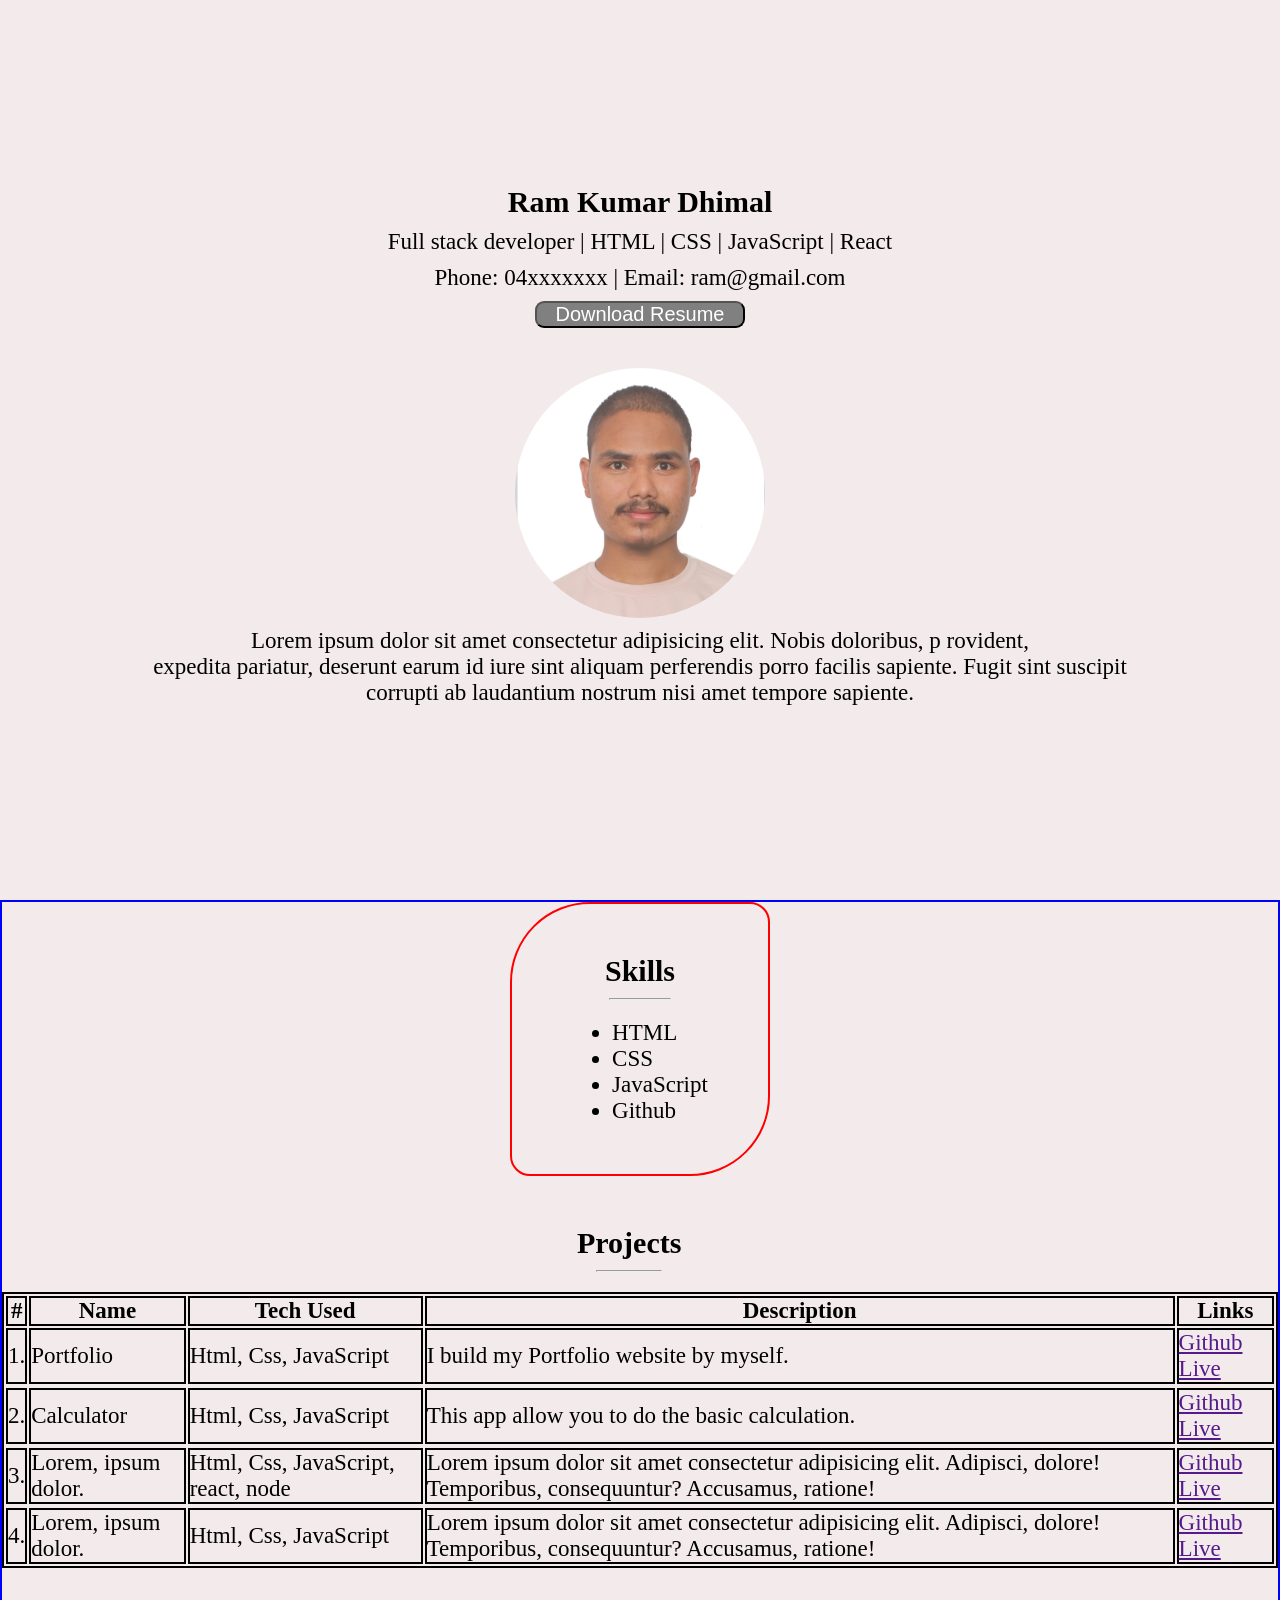
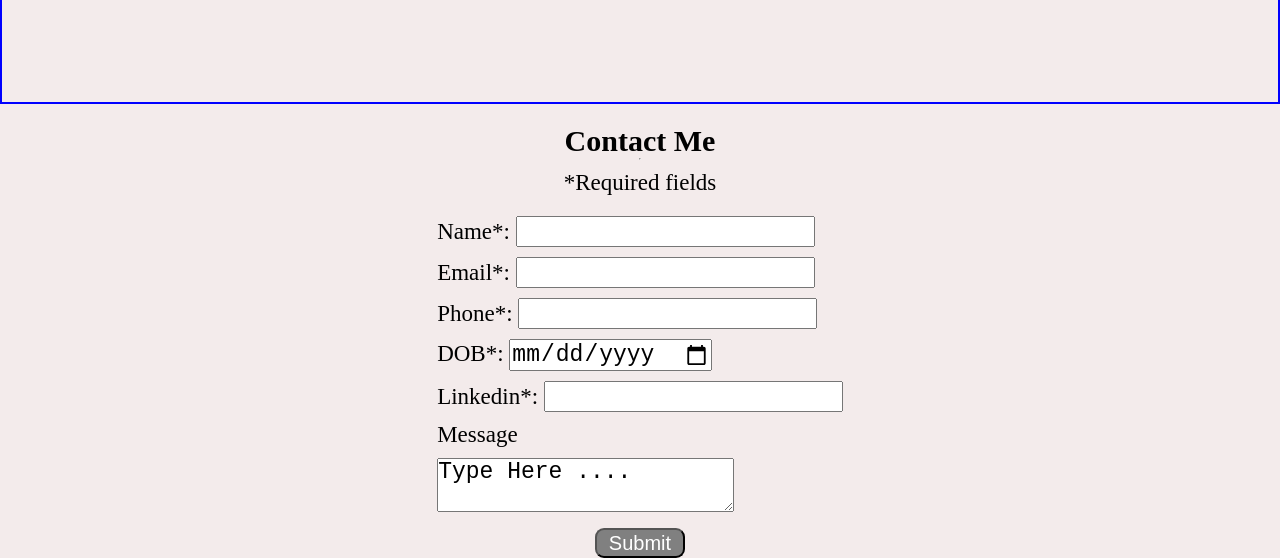
==== index.html @ 2f6cc260 "second commit" ====
<!DOCTYPE html>
<html lang="en">

<head>
    <meta charset="UTF-8">
    <meta name="viewport" content="width=, initial-scale=1.0">
    <title>Portfolio</title>
    <link rel="stylesheet" href="style.css">
</head>

<body>
    <!-- /* -----------------------------------------main-info--------------------------------- */ -->

    <section>
        <div class="main-info">

            <h1>Ram Kumar Dhimal</h1>
            <p id="header">Full stack developer | HTML | CSS | JavaScript | React</p>
            <p id="phone">Phone: 04xxxxxxx | Email: ram@gmail.com</p>

            <button id="resume">
                Download Resume
            </button>

            <img src="ram.jpg">

            <p id="description">Lorem ipsum dolor sit amet consectetur adipisicing elit. Nobis doloribus, p
                rovident, <br>
                expedita pariatur, deserunt earum id iure sint aliquam
                perferendis porro facilis sapiente. Fugit sint suscipit <br>
                corrupti ab laudantium
                nostrum nisi amet tempore sapiente.</p>
        </div>

    </section>
    <!-- 
--------------------------------------------skills------------------------------------------------------- -->

    <section id="skills-projects">
        <div class="skills">

            <h1>Skills</h1>
            <div class="hr">
                <hr>
            </div>


            <ul>
                <li>HTML</li>
                <li>CSS</li>
                <li>JavaScript</li>
                <li>Github</li>
            </ul>

        </div>

        <!-- ----------------------------------------------projects----------------------------------------------------- -->


            <div class="projects">
                <h1>Projects</h1>
                <div class="hr">
                    <hr>
                </div>
                <table id="table">
                    <tr>
                        <th>
                            <h3>#</h3>
                        </th>
                        <th>
                            <h3>Name</h3>
                        </th>
                        <th>
                            <h3>Tech Used</h3>
                        </th>
                        <th>
                            <h3>Description</h3>
                        </th>
                        <th>
                            <h3>Links</h3>
                        </th>
                    </tr>

                    <tr>
                        <td>1.</td>
                        <td>Portfolio</td>
                        <td>Html, Css, JavaScript</td>
                        <td>I build my Portfolio website by myself.</td>
                        <td><a href="">Github Live</a></td>
                    </tr>

                    <tr></tr>
                    <td>2.</td>
                    <td>Calculator</td>
                    <td>Html, Css, JavaScript</td>
                    <td>This app allow you to do the basic calculation.</td>
                    <td><a href="">Github Live</a></td>
                    </tr>

                    <tr></tr>
                    <td>3.</td>
                    <td>Lorem, ipsum dolor.</td>
                    <td>Html, Css, JavaScript, react, node</td>
                    <td>Lorem ipsum dolor sit amet consectetur adipisicing elit. Adipisci, dolore! Temporibus,
                        consequuntur?
                        Accusamus, ratione!</td>
                    <td><a href="">Github Live</a></td>
                    </tr>

                    <tr></tr>
                    <td>4.</td>
                    <td>Lorem, ipsum dolor.</td>
                    <td>Html, Css, JavaScript</td>
                    <td>Lorem ipsum dolor sit amet consectetur adipisicing elit. Adipisci, dolore! Temporibus,
                        consequuntur?
                        Accusamus, ratione!</td>
                    <td><a href="">Github Live</a></td>
                    </tr>

                </table>
            </div>

     
    </section>


    <!-- /* -----------------------------------------contact------------------------------------------------------ */ -->
    <section>
        <div class="contact">

            <h1>Contact Me</h1>

            <hr>

            <p>*Required fields</p>

            <form action="http//www.google.com" method="post">

                <div class="full-name">
                    <label for="name">Name*:</label>
                    <input type="text" name="Name" id="name">
                </div>

                <div class="email-address">
                    <label for="email">Email*:</label>
                    <input type="email" name="Email" id="email">
                </div>

                <div class="phone">
                    <label for="number">Phone*:</label>
                    <input type="number" name="Number" id="number">
                </div>

                <div class="date-of-birth">
                    <label for="dob">DOB*:</label>
                    <input type="date" name="DOB" id="dob">
                </div>

                <div class="linkedin-profile">
                    <label for="linkedin">Linkedin*:</label>
                    <input type="text" name="Linkedin" id="linkedin">
                </div>
                <div class="TextArea">
                    <label for="message">Message</label>
                    <div class="comment">
                        <textarea name="Message" id="message">Type Here ....</textarea>
                    </div>
                </div>

                <div class="button">
                    <button type="submit" id="button-submit">Submit</button>
                </div>
            </form>


        </div>
    </section>

</body>

</html>
---- style.css ----
* {
    margin: 0;
    padding: 0;
    font-size: 23px;
}

body {
    background: rgb(243, 235, 235);

}

button {
    background: grey;
    color: white;
    border-radius: 9px;
    font-size: 20px;
    cursor: pointer;
    text-align: center;
}

button:hover {
    background: rgb(158, 154, 154);
}

h1 {
    font-size: 30px;
}

/* -----------------------------------------main-info--------------------------------- */
.main-info {
    /* border: 2px solid red; */
    display: flex;
    flex-direction: column;
    width: 100%;
    height: 100vh;
    justify-content: center;
    align-items: center;

    h1,
    p {
        margin-bottom: 10px;
    }


    img {
        border-radius: 50%;
        height: 250px;
        width: 250px;
    }

    #description {
        margin-top: 10px;
        text-align: center;
    }
}

#resume {
    width: 210px;
    margin-bottom: 40px;
}

/* --------------------------------------------skills------------------------------------------------------- */
.skills {
    border: 2px solid red ;
    width: 20%;

    height: 30vh;
    display: flex;
    flex-direction: column;
    /* flex-wrap: wrap; */
    align-items: center;
    justify-content: center;
    margin: auto;
    /* border: 1px double black; */
    border-radius: 80px 20px;
    min-width: 190px;
    .hr {
        margin-bottom: 10px;
        display: flex;
        justify-content: center;
        width: 98vw;
    }
    hr{
        width: 60px;
        margin: 10px 0;
    }

    ul {
        text-align: start;
        margin-left: 40px;
    }
}

/* 
----------------------------------------------projects----------------------------------------------------- */
#skills-projects{
    height: 800px;
    
    border: 2px solid blue;
}
.projects {
    /* border: 2px solid red ; */
    display: flex;
    flex-direction: column;
    align-items: flex-start;
    height: 90vh;
    margin: auto;
    margin-top: 40px;
    /* flex-wrap: wrap; */

    h1 {
        display: flex;
        width: 98vw;
        justify-content: center;
        /* flex-wrap: wrap; */
        margin: 10px 0;
    }

    .hr {
        width: 98vw;
        margin-bottom: 20px;
        display: flex;
        justify-content: center
    }
    hr{
        width: 5vw;
    }
   

    table,
    tr,
    th, td {
        border: 2px double black;
        font-weight: lighter;
        text-align: start;
        
    }

    h3 {
        text-align: center;
    }
}


/* -----------------------------------------contact------------------------------------------------------ */

.contact {
    display: flex;
    flex-direction: column;
    /* border: 2px solid red; */
    width: 98%;
    height: auto;
    align-items: center;
    justify-content: center;
    margin: auto;
    margin-top: 20px;
    /* flex-wrap: wrap; */
}

.contact p {
    margin: 10px 0;
}

form {
    display: flex;
    flex-direction: column;
}

.contact div {
    margin-top: 10px;
}

.TextArea{
    display: flex;
    flex-direction: column;
    align-items: flex-start;
}

.button{
    display: flex;
    justify-content: center;
}
#button-submit {
    height: 30px;
    width: 90px;
}




/* --------------------------------------------------------------media query------------------------------------------------------------------- */

@media only screen and (max-width: 485px){
    #skills-projects {
        height: 1190px;
    }
}
@media only screen and (max-width: 652px){
    #skills-projects {
        height: 900px;
    }
}
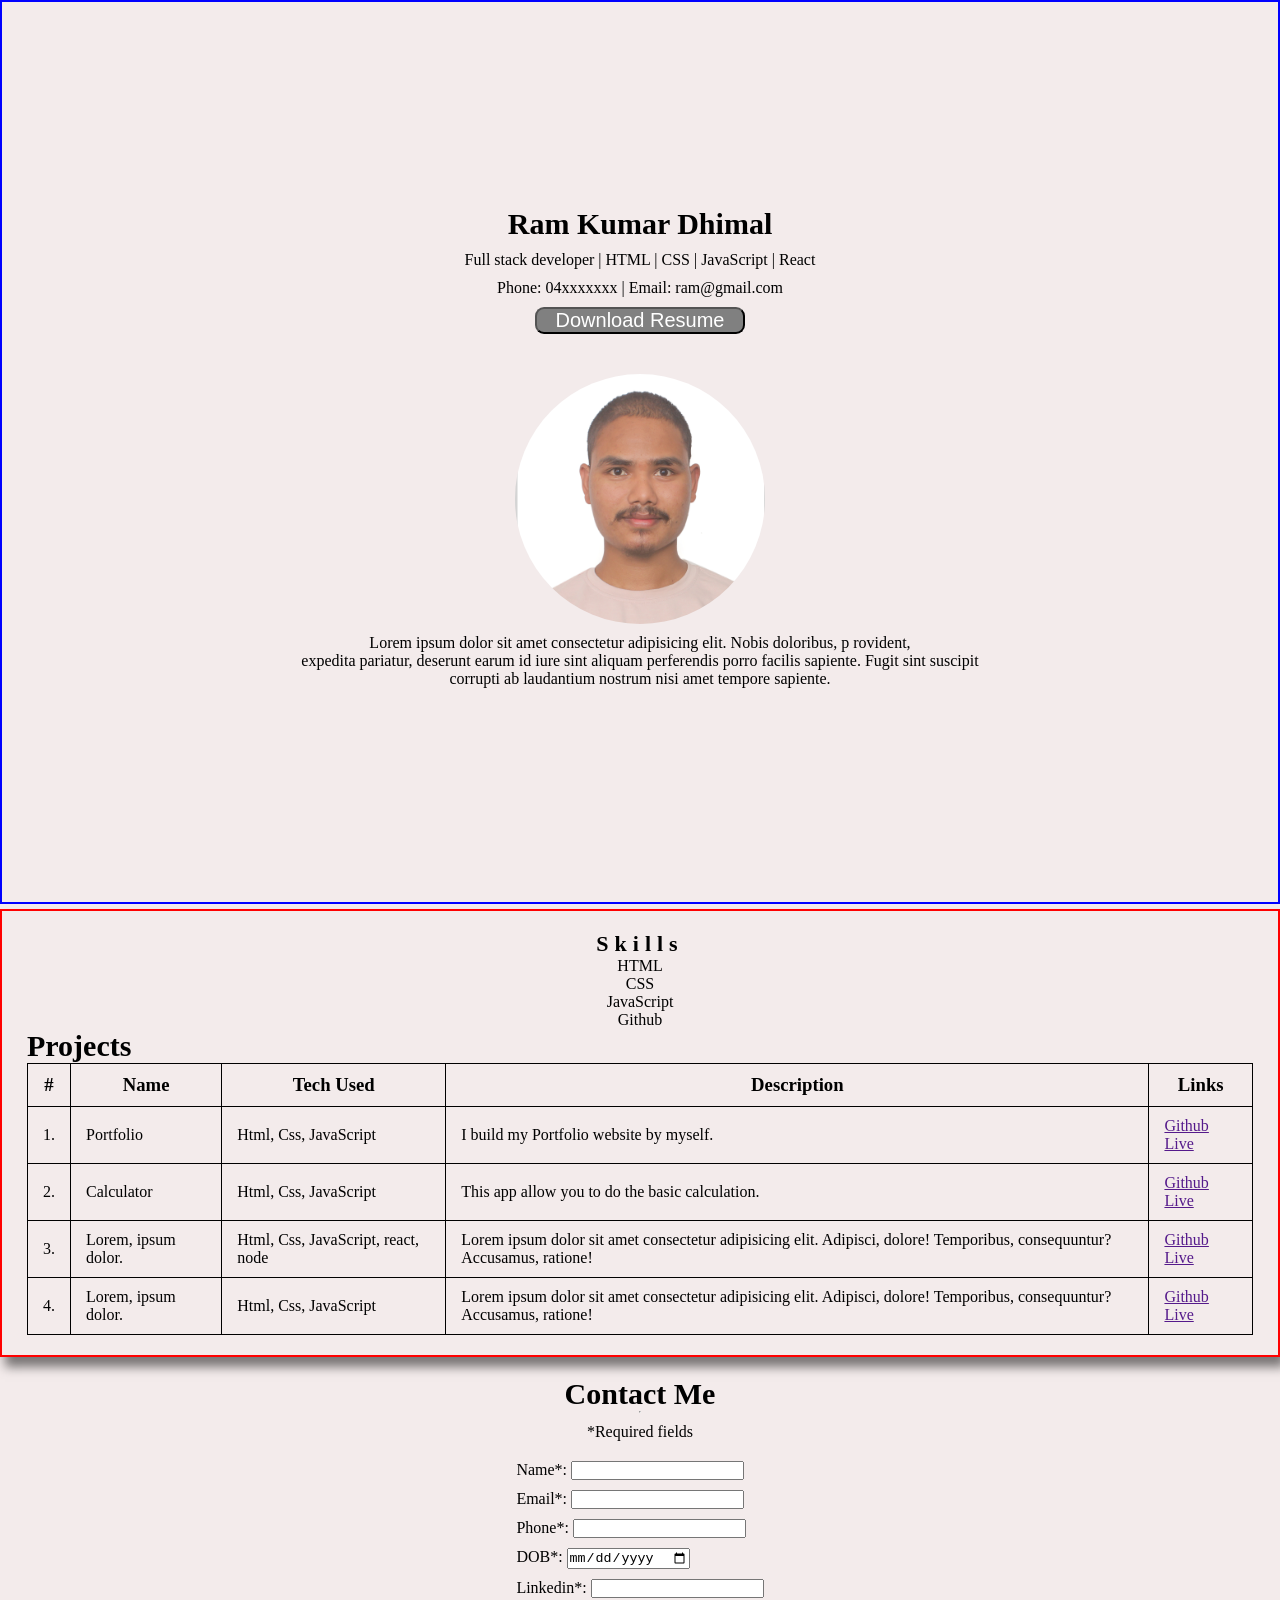
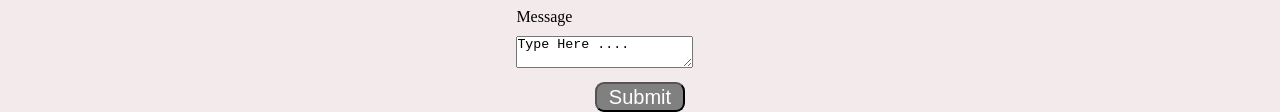
==== commit 5c0bd080: "third commit" ====
--- a/index.html
+++ b/index.html
@@ -40,9 +40,9 @@
         <div class="skills">
 
             <h1>Skills</h1>
-            <div class="hr">
+            <!-- <div class="hr">
                 <hr>
-            </div>
+            </div> -->
 
 
             <ul>
@@ -57,46 +57,43 @@
         <!-- ----------------------------------------------projects----------------------------------------------------- -->
 
 
+        <h1>Projects</h1>
             <div class="projects">
-                <h1>Projects</h1>
-                <div class="hr">
-                    <hr>
-                </div>
-                <table id="table">
-                    <tr>
-                        <th>
-                            <h3>#</h3>
-                        </th>
-                        <th>
-                            <h3>Name</h3>
-                        </th>
-                        <th>
-                            <h3>Tech Used</h3>
-                        </th>
-                        <th>
-                            <h3>Description</h3>
-                        </th>
-                        <th>
-                            <h3>Links</h3>
-                        </th>
-                    </tr>
-
-                    <tr>
-                        <td>1.</td>
-                        <td>Portfolio</td>
+                    <table id="table">
+                        <tr>
+                            <th>
+                                <h3>#</h3>
+                            </th>
+                            <th>
+                                <h3>Name</h3>
+                            </th>
+                            <th>
+                                <h3>Tech Used</h3>
+                            </th>
+                            <th>
+                                <h3>Description</h3>
+                            </th>
+                            <th>
+                                <h3>Links</h3>
+                            </th>
+                        </tr>
+                        
+                        <tr>
+                            <td>1.</td>
+                            <td>Portfolio</td>
+                            <td>Html, Css, JavaScript</td>
+                            <td>I build my Portfolio website by myself.</td>
+                            <td><a href="">Github Live</a></td>
+                        </tr>
+                        
+                        <tr></tr>
+                        <td>2.</td>
+                        <td>Calculator</td>
                         <td>Html, Css, JavaScript</td>
-                        <td>I build my Portfolio website by myself.</td>
+                        <td>This app allow you to do the basic calculation.</td>
                         <td><a href="">Github Live</a></td>
                     </tr>
-
-                    <tr></tr>
-                    <td>2.</td>
-                    <td>Calculator</td>
-                    <td>Html, Css, JavaScript</td>
-                    <td>This app allow you to do the basic calculation.</td>
-                    <td><a href="">Github Live</a></td>
-                    </tr>
-
+                    
                     <tr></tr>
                     <td>3.</td>
                     <td>Lorem, ipsum dolor.</td>
@@ -104,9 +101,9 @@
                     <td>Lorem ipsum dolor sit amet consectetur adipisicing elit. Adipisci, dolore! Temporibus,
                         consequuntur?
                         Accusamus, ratione!</td>
-                    <td><a href="">Github Live</a></td>
+                        <td><a href="">Github Live</a></td>
                     </tr>
-
+                    
                     <tr></tr>
                     <td>4.</td>
                     <td>Lorem, ipsum dolor.</td>
@@ -114,10 +111,11 @@
                     <td>Lorem ipsum dolor sit amet consectetur adipisicing elit. Adipisci, dolore! Temporibus,
                         consequuntur?
                         Accusamus, ratione!</td>
-                    <td><a href="">Github Live</a></td>
+                        <td><a href="">Github Live</a></td>
                     </tr>
-
+                    
                 </table>
+            
             </div>
 
      
@@ -178,4 +176,7 @@
 
 </body>
 
-</html>+</html>
+
+
+
--- a/style.css
+++ b/style.css
@@ -1,12 +1,11 @@
 * {
     margin: 0;
     padding: 0;
-    font-size: 23px;
 }
 
 body {
     background: rgb(243, 235, 235);
-
+    /* overflow: hidden; */
 }
 
 button {
@@ -28,13 +27,14 @@
 
 /* -----------------------------------------main-info--------------------------------- */
 .main-info {
-    /* border: 2px solid red; */
+    border: 2px solid blue;
     display: flex;
     flex-direction: column;
-    width: 100%;
+    width: auto;
     height: 100vh;
     justify-content: center;
     align-items: center;
+    margin-bottom: 5px;
 
     h1,
     p {
@@ -60,87 +60,48 @@
 }
 
 /* --------------------------------------------skills------------------------------------------------------- */
-.skills {
-    border: 2px solid red ;
-    width: 20%;
-
-    height: 30vh;
+#skills-projects{
     display: flex;
     flex-direction: column;
-    /* flex-wrap: wrap; */
-    align-items: center;
+   
     justify-content: center;
-    margin: auto;
-    /* border: 1px double black; */
-    border-radius: 80px 20px;
-    min-width: 190px;
-    .hr {
-        margin-bottom: 10px;
-        display: flex;
-        justify-content: center;
-        width: 98vw;
-    }
-    hr{
-        width: 60px;
-        margin: 10px 0;
-    }
-
-    ul {
-        text-align: start;
-        margin-left: 40px;
-    }
+    
+    width: auto;
+    height: auto;
+    padding: 20px 25px;
+    box-shadow: 5px 10px 10px rgba(0, 0, 0, 0.5);
+    border: 2px solid red;
+}
+.skills h1{
+    font-size: 22px;
+    font-weight: bold;
+    letter-spacing: 6px;
+    display: flex;
+    justify-content: center;
+}
+.skills ul{
+    display: flex;
+    flex-direction: column;
+    justify-content: center;
+    align-items:center;
+}
+.skills ul li{
+    list-style: none;
 }
 
-/* 
-----------------------------------------------projects----------------------------------------------------- */
-#skills-projects{
-    height: 800px;
-    
-    border: 2px solid blue;
+#table, tr, th, td{
+    border: 1px solid black;  
+    border-collapse: collapse;
 }
-.projects {
-    /* border: 2px solid red ; */
-    display: flex;
-    flex-direction: column;
-    align-items: flex-start;
-    height: 90vh;
-    margin: auto;
-    margin-top: 40px;
-    /* flex-wrap: wrap; */
-
-    h1 {
-        display: flex;
-        width: 98vw;
-        justify-content: center;
-        /* flex-wrap: wrap; */
-        margin: 10px 0;
-    }
-
-    .hr {
-        width: 98vw;
-        margin-bottom: 20px;
-        display: flex;
-        justify-content: center
-    }
-    hr{
-        width: 5vw;
-    }
-   
-
-    table,
-    tr,
-    th, td {
-        border: 2px double black;
-        font-weight: lighter;
-        text-align: start;
-        
-    }
-
-    h3 {
-        text-align: center;
-    }
+#table, th, td{
+    padding: 10px 15px;
 }
 
+
+.projects{
+    overflow-x: scroll;
+    width: 100%;
+}
 
 /* -----------------------------------------contact------------------------------------------------------ */
 
@@ -190,13 +151,25 @@
 
 /* --------------------------------------------------------------media query------------------------------------------------------------------- */
 
-@media only screen and (max-width: 485px){
+/* @media (max-width: 485px){
     #skills-projects {
         height: 1190px;
     }
 }
-@media only screen and (max-width: 652px){
+@media (max-width: 652px){
     #skills-projects {
-        height: 900px;
+        background: red;
+        height: auto;
     }
-}+
+    .main-info{
+        height: auto;
+    }
+} */
+ @media only screen and (max-width: 460px){
+    #skills-projects{
+        overflow-x: scroll;
+        
+    }
+   
+ }
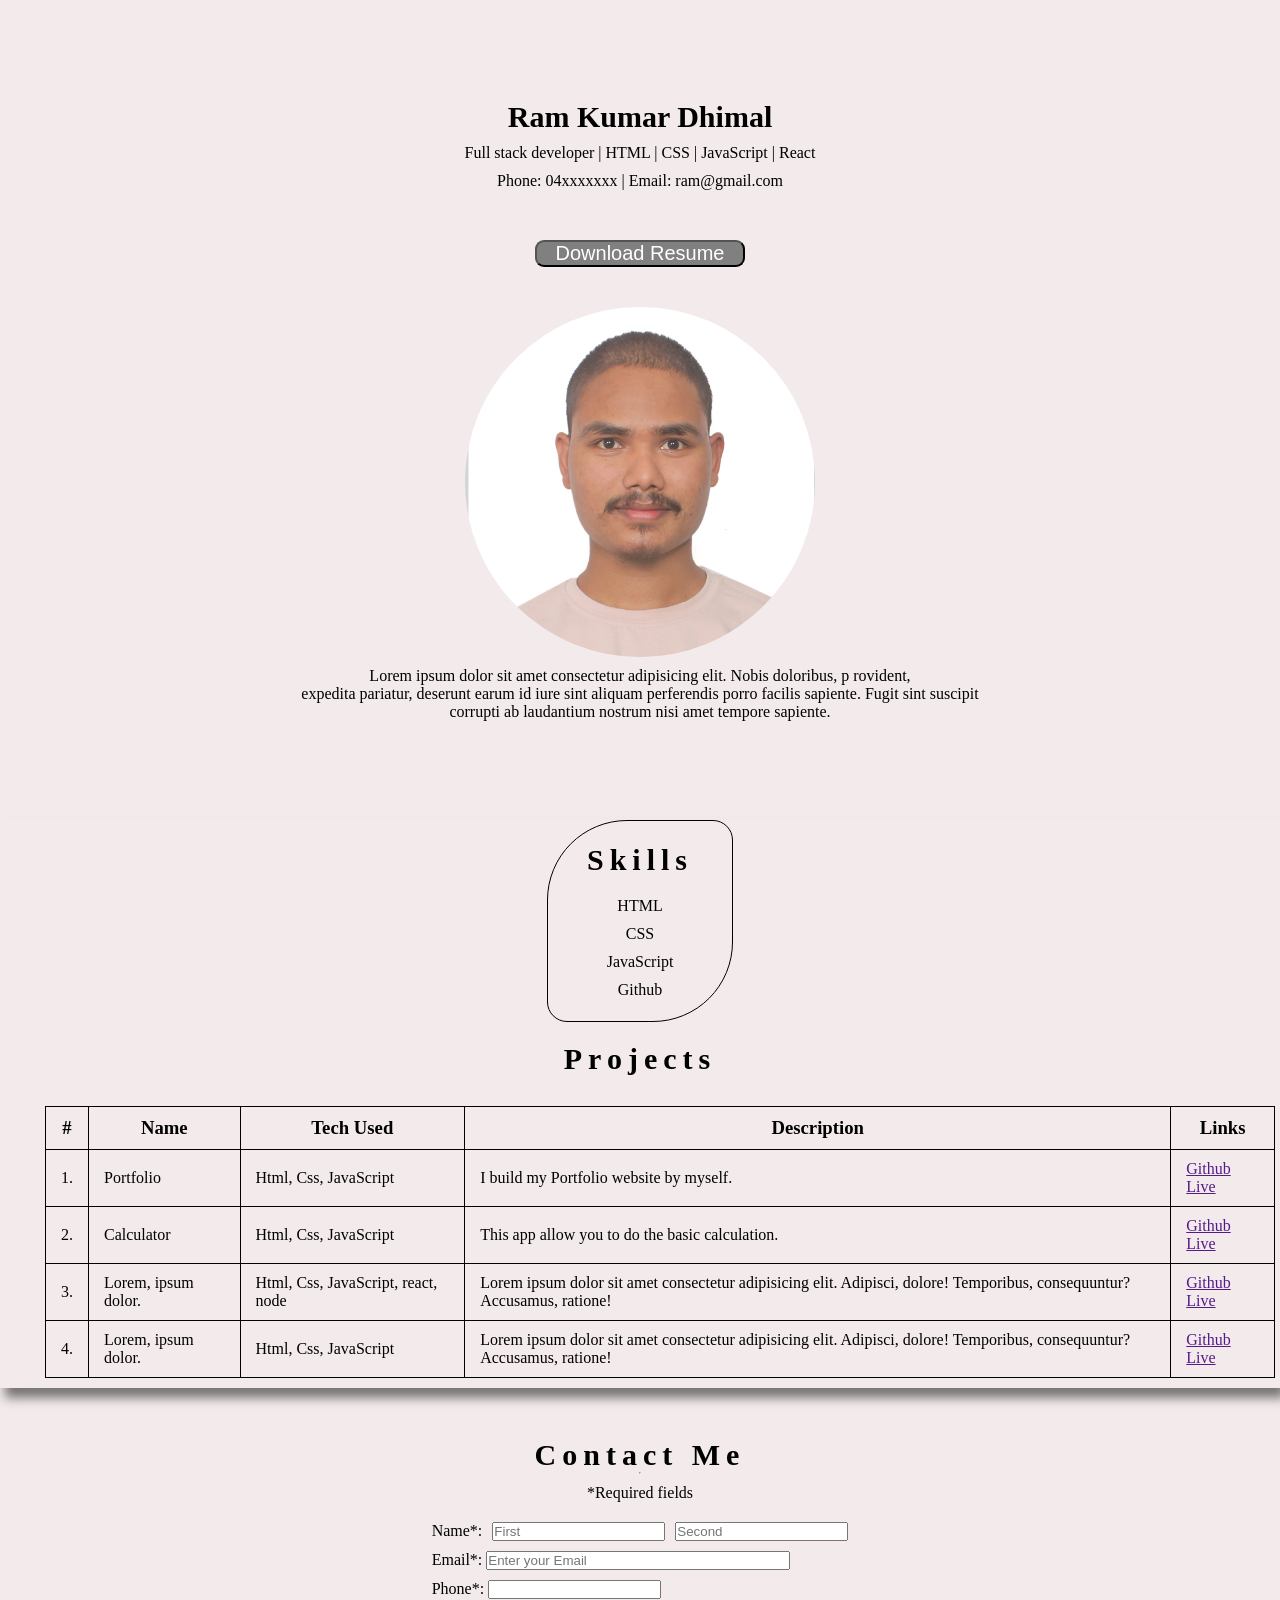
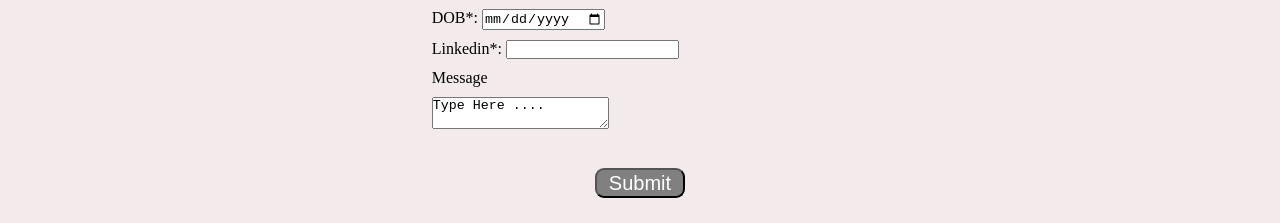
==== commit 829e954e: "fourth commit" ====
--- a/index.html
+++ b/index.html
@@ -40,11 +40,6 @@
         <div class="skills">
 
             <h1>Skills</h1>
-            <!-- <div class="hr">
-                <hr>
-            </div> -->
-
-
             <ul>
                 <li>HTML</li>
                 <li>CSS</li>
@@ -57,7 +52,7 @@
         <!-- ----------------------------------------------projects----------------------------------------------------- -->
 
 
-        <h1>Projects</h1>
+        <h1 id='projects-heading'>Projects</h1>
             <div class="projects">
                     <table id="table">
                         <tr>
@@ -136,12 +131,15 @@
 
                 <div class="full-name">
                     <label for="name">Name*:</label>
-                    <input type="text" name="Name" id="name">
+                    
+                        <input type="text" name="F-Name" id="name" placeholder="First">
+                        <input type="text" name="L-Name" id="name" placeholder="Second">
+                    
                 </div>
 
                 <div class="email-address">
                     <label for="email">Email*:</label>
-                    <input type="email" name="Email" id="email">
+                    <input type="email" name="Email" id="email" placeholder="Enter your Email">
                 </div>
 
                 <div class="phone">
--- a/style.css
+++ b/style.css
@@ -27,14 +27,15 @@
 
 /* -----------------------------------------main-info--------------------------------- */
 .main-info {
-    border: 2px solid blue;
+    /* border: 2px solid blue; */
     display: flex;
     flex-direction: column;
     width: auto;
-    height: 100vh;
-    justify-content: center;
-    align-items: center;
-    margin-bottom: 5px;
+    height: 80vh;
+    /* justify-content: center; */
+    align-items: center;
+    padding-top: 100px;
+
 
     h1,
     p {
@@ -44,8 +45,8 @@
 
     img {
         border-radius: 50%;
-        height: 250px;
-        width: 250px;
+        height: 350px;
+        width: 350px;
     }
 
     #description {
@@ -56,51 +57,92 @@
 
 #resume {
     width: 210px;
-    margin-bottom: 40px;
+    margin: 40px 0;
 }
 
 /* --------------------------------------------skills------------------------------------------------------- */
-#skills-projects{
-    display: flex;
-    flex-direction: column;
-   
-    justify-content: center;
-    
+#skills-projects {
+    display: flex;
+    flex-direction: column;
+    justify-content: center;
     width: auto;
     height: auto;
-    padding: 20px 25px;
+    padding: 0 25px;
+    margin-bottom: 50px;
     box-shadow: 5px 10px 10px rgba(0, 0, 0, 0.5);
-    border: 2px solid red;
-}
-.skills h1{
-    font-size: 22px;
+    /* border: 2px solid red; */
+}
+
+.skills {
+    border: 1px double black;
+    border-radius: 80px 20px;
+    width: 15%;
+    height: 200px;
+    display: flex;
+    flex-direction: column;
+    justify-content: center;
+    align-items: center;
+    margin: auto;
+    /* padding: 15px 0;
+    margin: 30px 0; */
+}
+
+.skills h1 {
+    font-size: 30px;
     font-weight: bold;
     letter-spacing: 6px;
     display: flex;
     justify-content: center;
-}
-.skills ul{
-    display: flex;
-    flex-direction: column;
-    justify-content: center;
-    align-items:center;
-}
-.skills ul li{
+    margin-bottom: 10px;
+}
+
+.skills ul {
+    display: flex;
+    flex-direction: column;
+    justify-content: center;
+    align-items: center;
+}
+
+.skills ul li {
     list-style: none;
-}
-
-#table, tr, th, td{
-    border: 1px solid black;  
+    padding-top: 10px;
+}
+
+#table,
+tr,
+th,
+td {
+    border: 1px solid black;
     border-collapse: collapse;
 }
-#table, th, td{
+
+#table,
+th,
+td {
     padding: 10px 15px;
 }
 
 
-.projects{
+.projects {
     overflow-x: scroll;
+    scrollbar-color: black;
     width: 100%;
+    display: flex;
+    flex-direction: column;
+    margin: 20px 10px 10px 10px;
+    padding: 0 10px;
+    /* border: 2px solid red; */
+}
+.projects::-webkit-scrollbar{
+  /* width: 100px; */
+}
+
+#skills-projects>h1 {
+    margin: auto;
+    margin-top: 20px;
+    margin-bottom: 10px;
+    letter-spacing: 6px;
+    /* border: 2px solid blue; */
 }
 
 /* -----------------------------------------contact------------------------------------------------------ */
@@ -118,6 +160,10 @@
     /* flex-wrap: wrap; */
 }
 
+.contact h1 {
+    letter-spacing: 6px;
+}
+
 .contact p {
     margin: 10px 0;
 }
@@ -131,16 +177,35 @@
     margin-top: 10px;
 }
 
-.TextArea{
+.TextArea {
     display: flex;
     flex-direction: column;
     align-items: flex-start;
 }
 
-.button{
-    display: flex;
-    justify-content: center;
-}
+.full-name {
+    /* border: 2px solid red; */
+    width: 100%;
+    display: flex;
+    gap: 10px;
+}
+
+/* .email-address{
+    width: 300px;
+} */
+#email {
+    width: 300px;
+
+}
+
+/* -------------------------------------button------------------------------------------ */
+.button {
+    height: 80px;
+    display: flex;
+    justify-content: center;
+    align-items: center;
+}
+
 #button-submit {
     height: 30px;
     width: 90px;
@@ -151,25 +216,37 @@
 
 /* --------------------------------------------------------------media query------------------------------------------------------------------- */
 
-/* @media (max-width: 485px){
-    #skills-projects {
-        height: 1190px;
-    }
-}
-@media (max-width: 652px){
-    #skills-projects {
-        background: red;
-        height: auto;
-    }
-
+@media screen and (max-width: 1090px){
+   .skills{
+       width: 150px;
+    }
+} 
+@media screen and (max-width: 360px){
     .main-info{
-        height: auto;
-    }
-} */
- @media only screen and (max-width: 460px){
-    #skills-projects{
-        overflow-x: scroll;
-        
-    }
-   
- }+        /* background-color: red; */
+        height: 850px;
+
+        #header, #phone{
+           text-align: center;
+        }
+    }
+
+}
+@media screen and (max-width: 390px) {
+
+    .full-name,
+    .email-address,
+    .phone,
+    .date-of-birth,
+    .linkedin-profile,
+    .TextArea {
+        /* border: 2px solid red; */
+        width: 250px;
+        display: flex;
+        flex-direction: column;
+    }
+    #email{
+        width: 260px;
+    }
+
+}
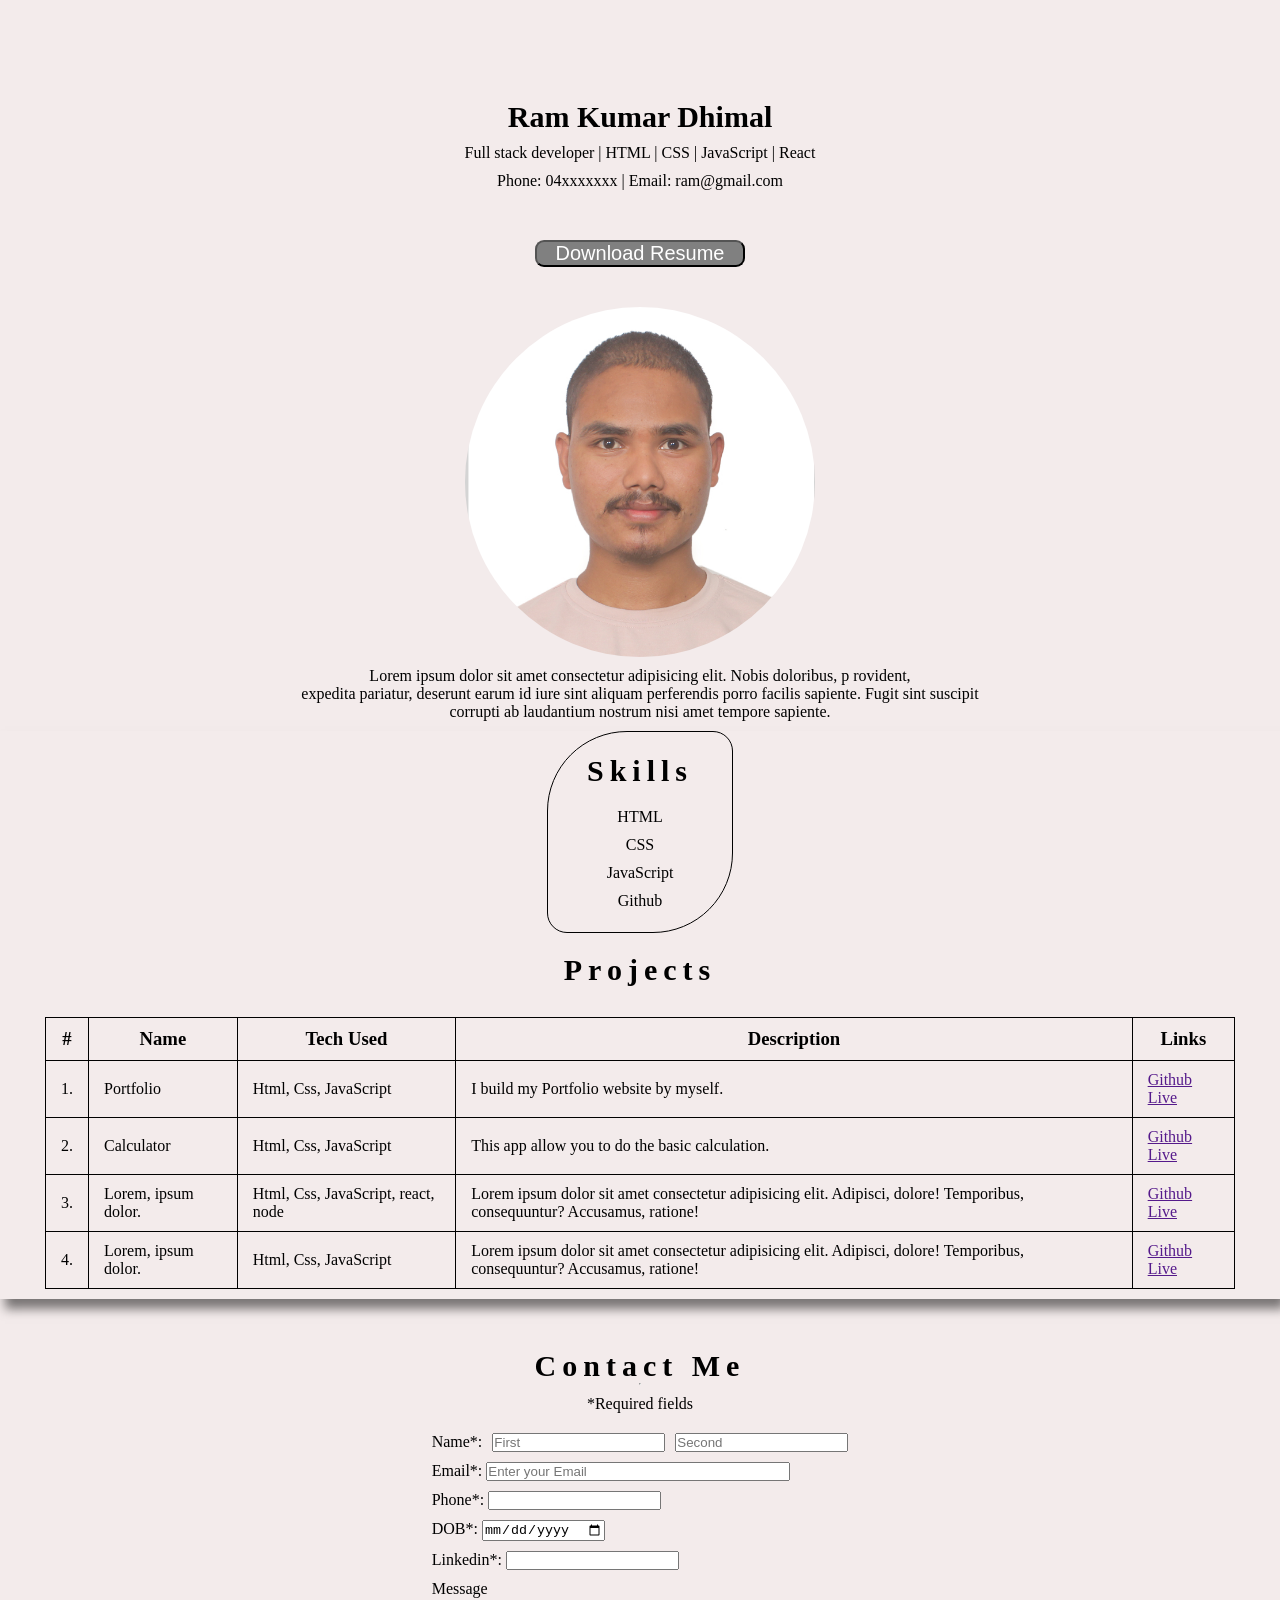
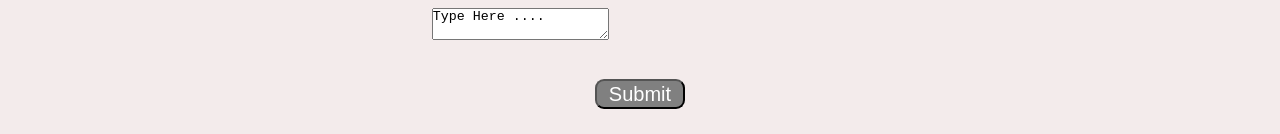
==== commit a68350e1: "sixth commit" ====
--- a/index.html
+++ b/index.html
@@ -18,8 +18,7 @@
             <p id="header">Full stack developer | HTML | CSS | JavaScript | React</p>
             <p id="phone">Phone: 04xxxxxxx | Email: ram@gmail.com</p>
 
-            <button id="resume">
-                Download Resume
+            <button id="resume"><a href="Resume.txt" download>Download Resume</a>
             </button>
 
             <img src="ram.jpg">
--- a/style.css
+++ b/style.css
@@ -31,7 +31,7 @@
     display: flex;
     flex-direction: column;
     width: auto;
-    height: 80vh;
+    /* height: 80vh; */
     /* justify-content: center; */
     align-items: center;
     padding-top: 100px;
@@ -58,6 +58,11 @@
 #resume {
     width: 210px;
     margin: 40px 0;
+
+}
+#resume a{
+    text-decoration: none;
+    color: white;
 }
 
 /* --------------------------------------------skills------------------------------------------------------- */
@@ -126,7 +131,7 @@
 .projects {
     overflow-x: scroll;
     scrollbar-color: black;
-    width: 100%;
+    /* width: 100%; */
     display: flex;
     flex-direction: column;
     margin: 20px 10px 10px 10px;
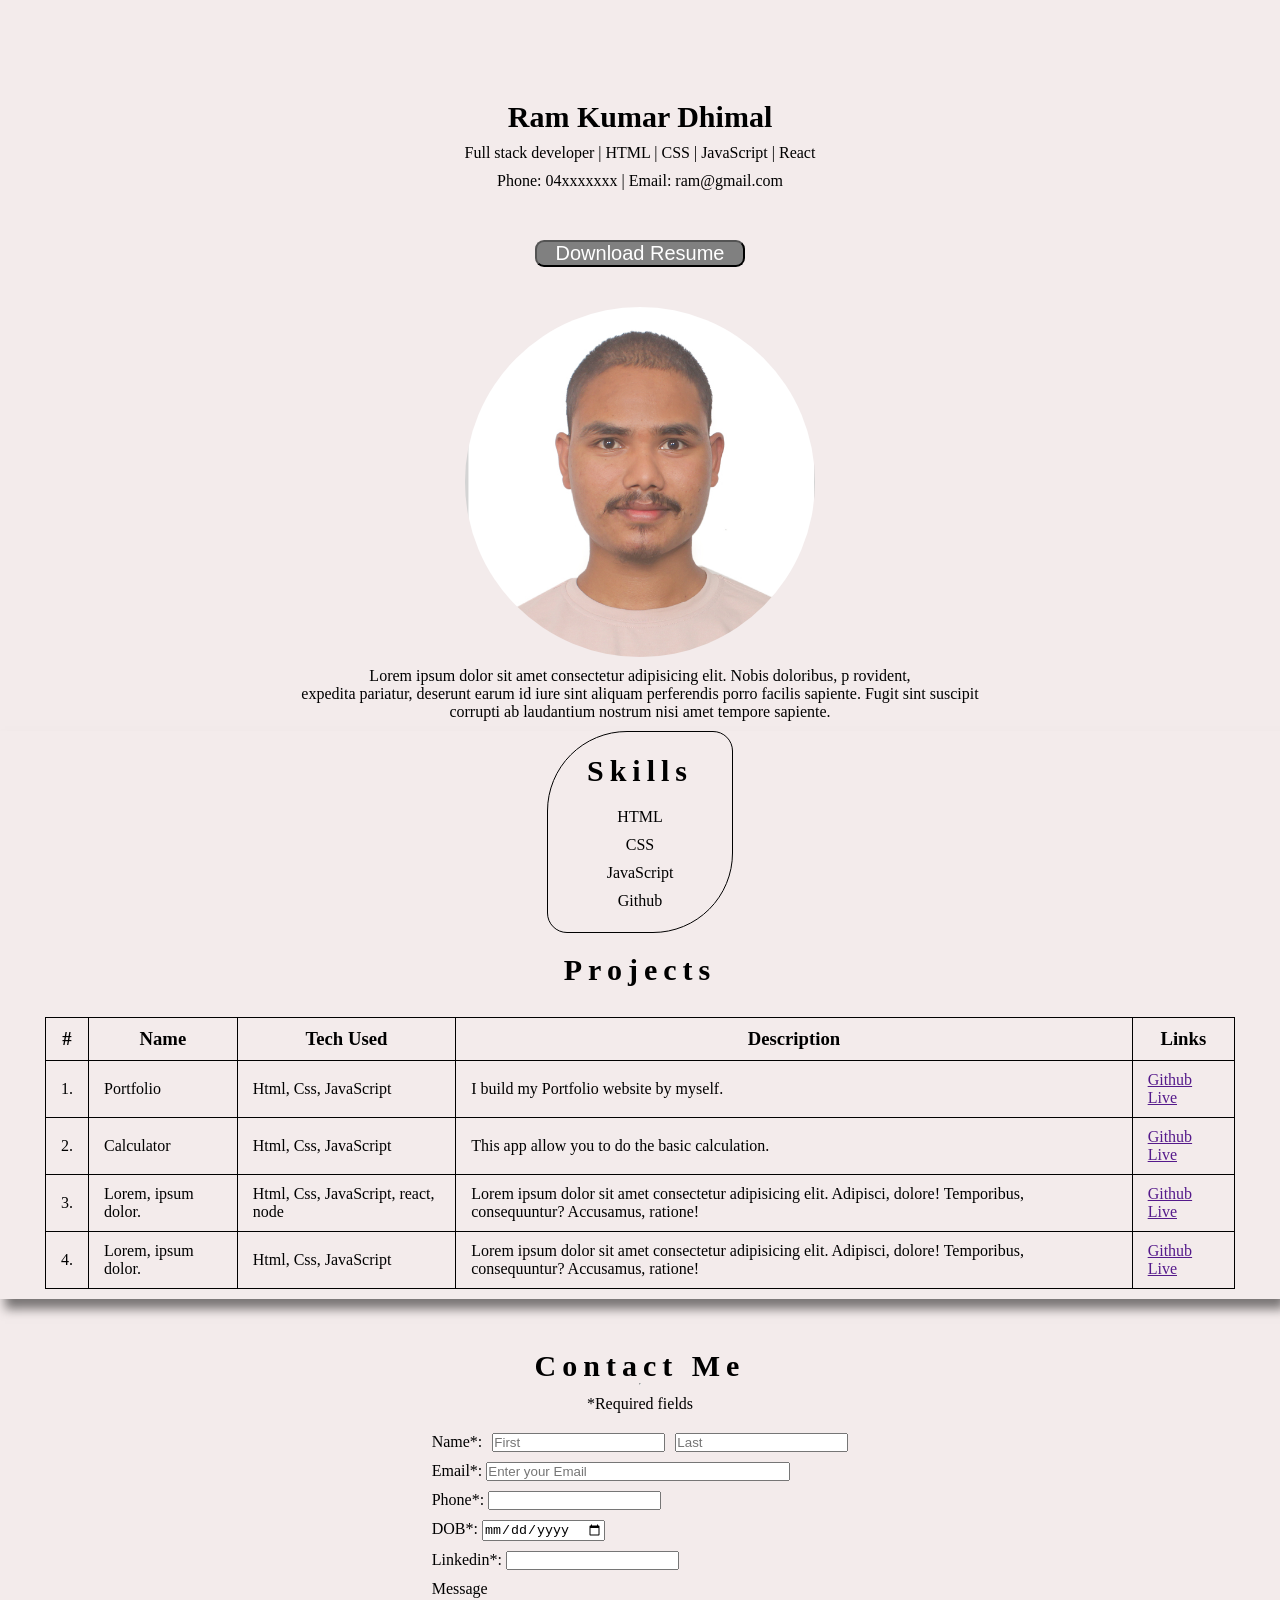
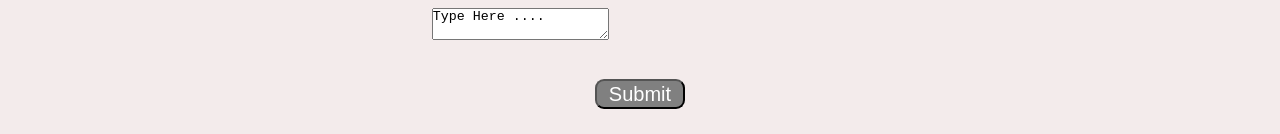
==== commit 6bd363a6: "seventh commit" ====
--- a/index.html
+++ b/index.html
@@ -132,7 +132,7 @@
                     <label for="name">Name*:</label>
                     
                         <input type="text" name="F-Name" id="name" placeholder="First">
-                        <input type="text" name="L-Name" id="name" placeholder="Second">
+                        <input type="text" name="L-Name" id="name" placeholder="Last">
                     
                 </div>
 
